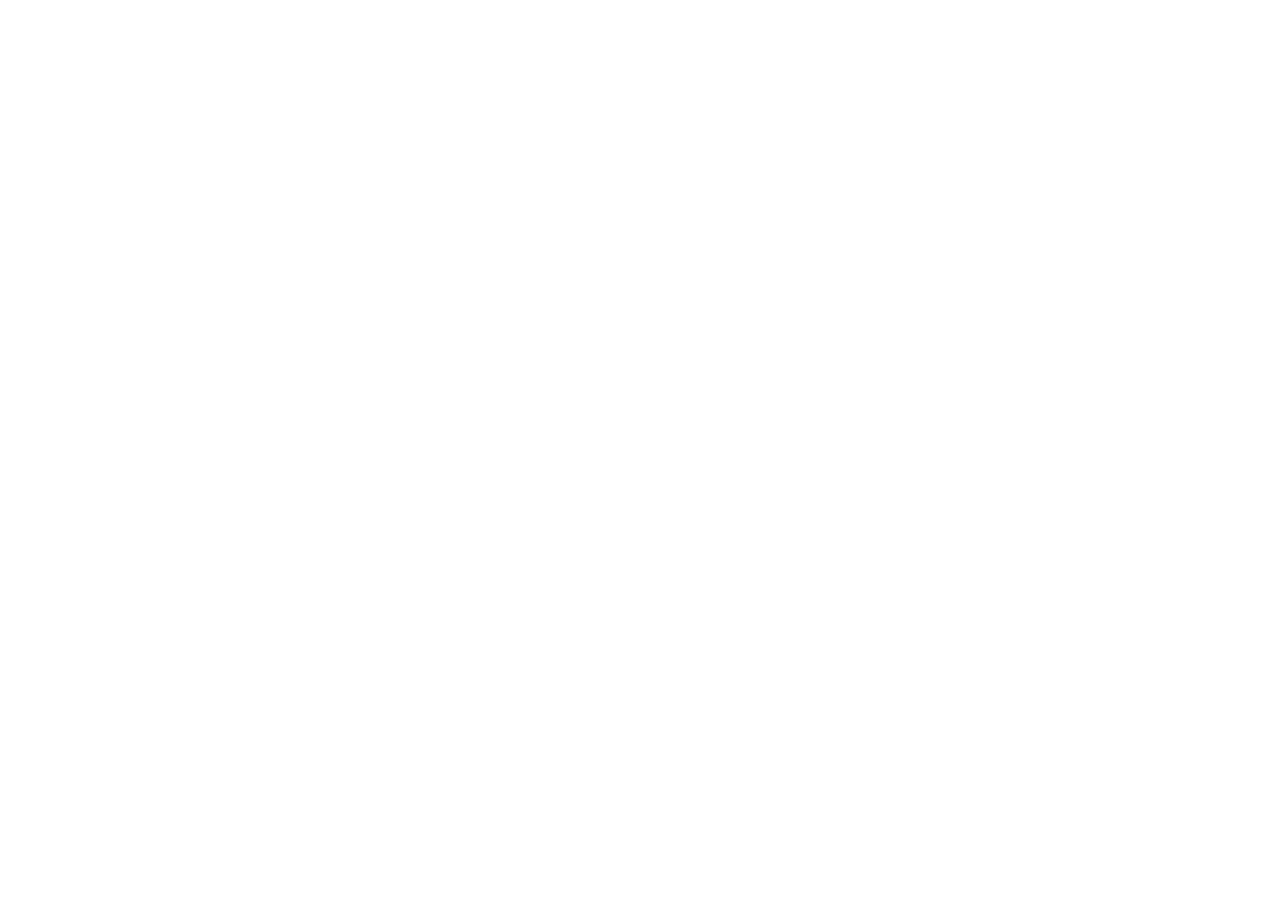
==== index.html @ 3efcebfd "first commit" ====
<!DOCTYPE html>
<html lang="en">
<head>
    <meta charset="UTF-8">
    <meta http-equiv="X-UA-Compatible" content="IE=edge">
    <meta name="viewport" content="width=device-width, initial-scale=1.0">
    <title>Shojib Portfolio</title>
    <link rel="stylesheet" href="style.css">
</head>
<body>
    
</body>
</html>
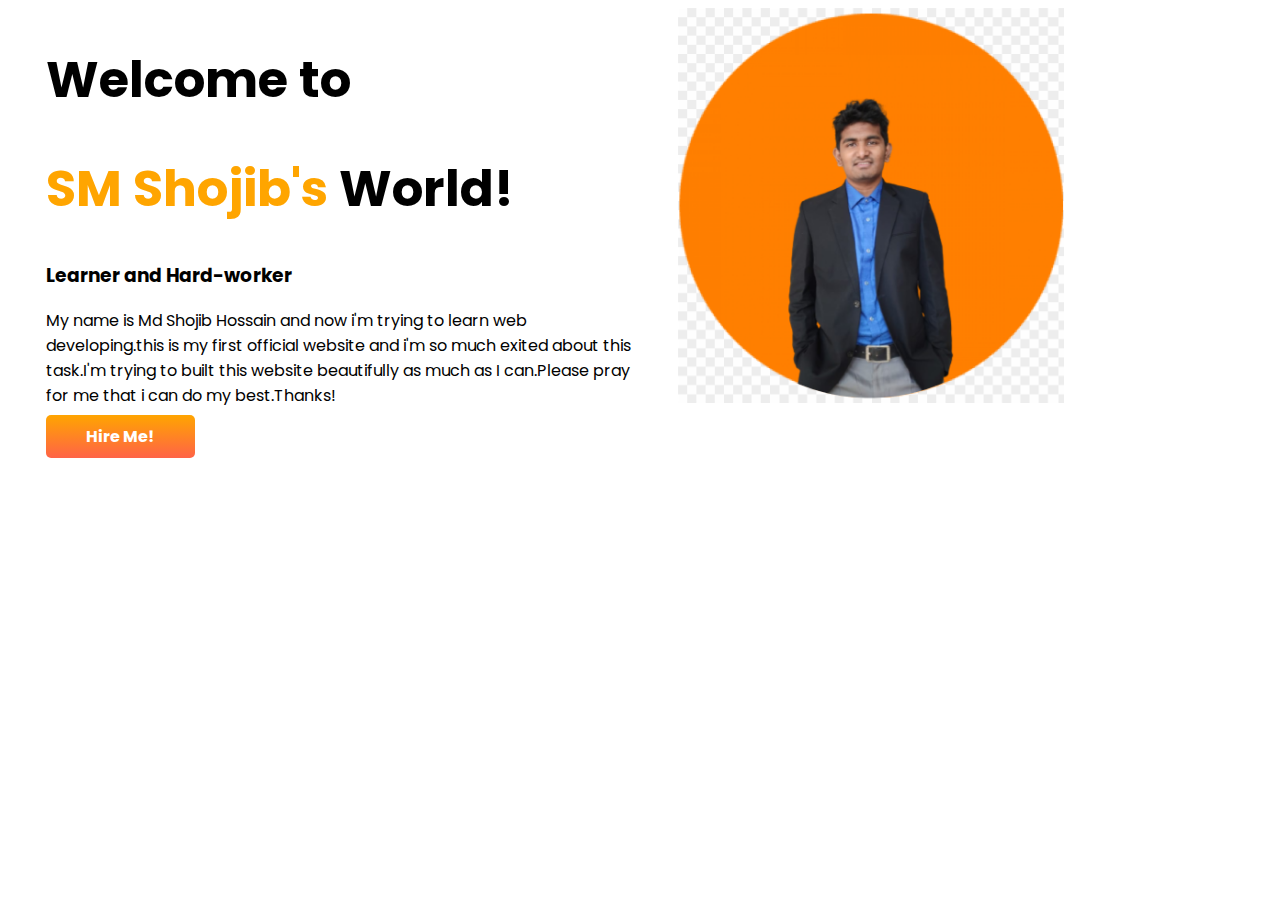
==== commit f85e9ab9: "first_part_added" ====
--- a/index.html
+++ b/index.html
@@ -5,9 +5,25 @@
     <meta http-equiv="X-UA-Compatible" content="IE=edge">
     <meta name="viewport" content="width=device-width, initial-scale=1.0">
     <title>Shojib Portfolio</title>
+    <link rel="preconnect" href="https://fonts.googleapis.com">
+    <link rel="preconnect" href="https://fonts.gstatic.com" crossorigin>
+    <link href="https://fonts.googleapis.com/css2?family=Poppins&display=swap" rel="stylesheet">
     <link rel="stylesheet" href="style.css">
 </head>
 <body>
-    
+    <section>
+        <div class="half-page">
+            <h1>Welcome to </h1>
+            <h1><span  class="Orange-color">SM Shojib's</span> World!</h1>
+            <h3>Learner and Hard-worker</h3>
+            <p>My name is Md Shojib Hossain and now i'm trying to learn web developing.this is my first official website and i'm so much exited about this task.I'm trying to built this website beautifully as much as I can.Please pray for me that i can do my best.Thanks!</p>
+            <a class="link-button" target="_blank" href="https://www.linkedin.com/in/md-shojib-hossain-2423181a3/">Hire Me!</a>
+        </div>
+        
+        <div class="half-page">
+            <img src="showoff/Shojib.png" alt="">
+        </div>
+    </section>
+
 </body>
 </html>--- a/style.css
+++ b/style.css
@@ -0,0 +1,28 @@
+body{
+    font-family: 'Poppins', sans-serif;
+}
+h1{
+    font-size: 50px;
+}
+.Orange-color{
+  color: orange;
+}
+section{
+    display: flex;
+}
+.half-page{
+    width: 50%;
+    padding-left: 3%;
+}
+.half-page img{
+    width: 65%;
+    
+}
+.link-button{
+    text-decoration: none;
+    background-image: linear-gradient(orange,tomato);
+    padding: 10px 40px;
+    color: white;
+    font-weight: 700;
+    border-radius: 5px;
+}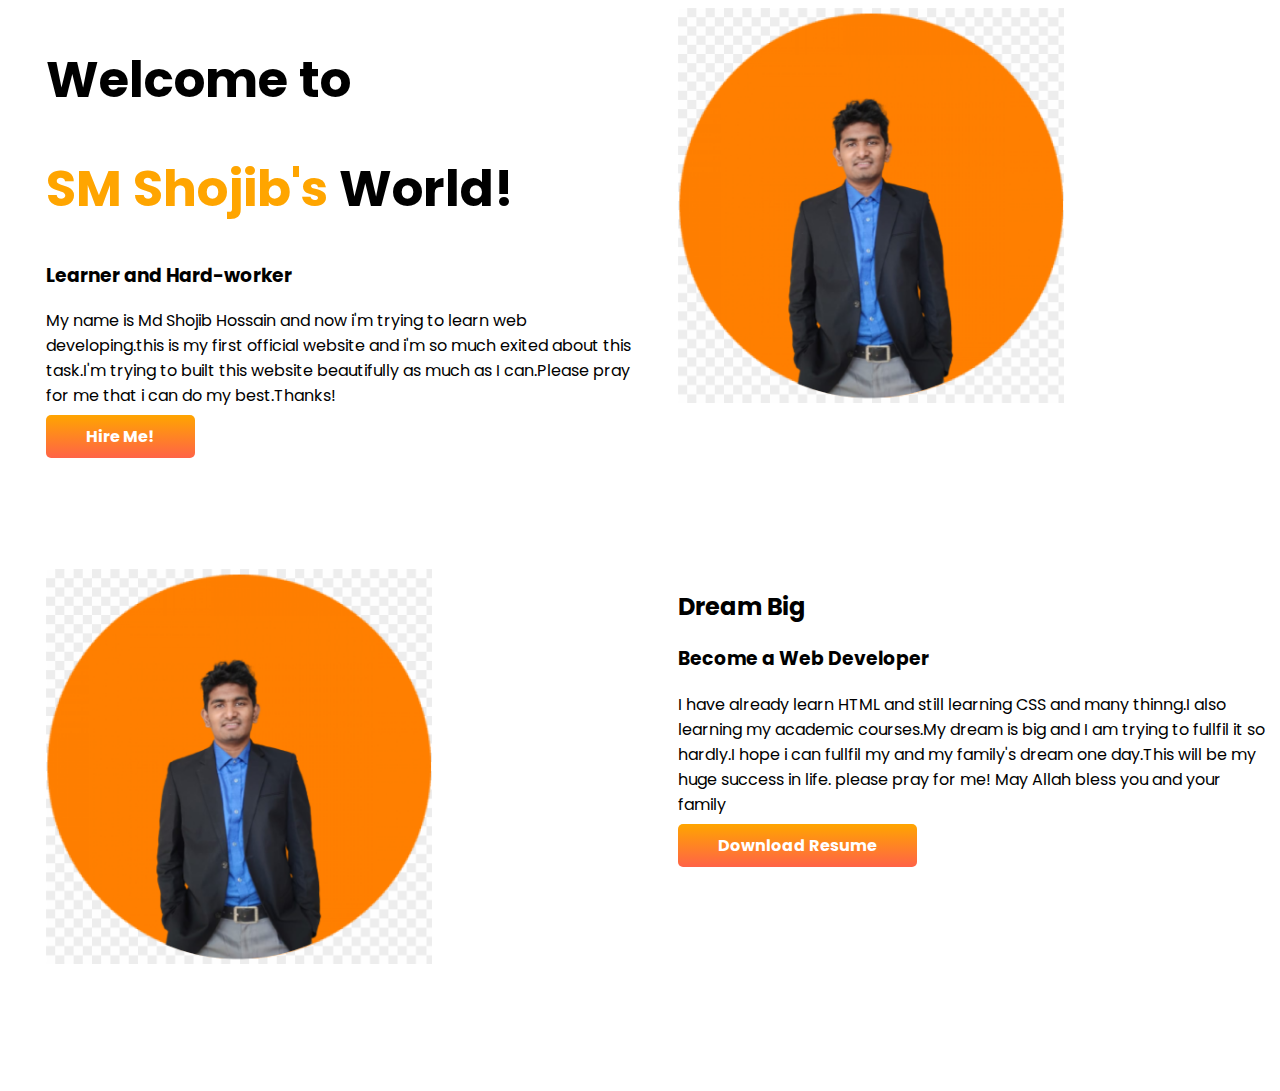
==== commit df155c62: "dream added" ====
--- a/index.html
+++ b/index.html
@@ -24,6 +24,19 @@
             <img src="showoff/Shojib.png" alt="">
         </div>
     </section>
+    <section class="Dream-big">
+        <div class="half-page">
+        <img src="showoff/Shojib.png" alt="">
+        </div>
+
+        <div class="half-page">
+            <h2>Dream Big</h2>
+            <h3>Become a Web Developer</h3>
+            <p>I have already learn HTML and still learning CSS and many thinng.I also learning my academic courses.My dream is big and I am trying to fullfil it so hardly.I hope i can fullfil my and my family's dream one day.This will be my huge success in life. please pray for me! May Allah bless you and your family</p>
+            <a class="link-button" target="_blank" href="https://mybdjobs.bdjobs.com/mybdjobs/masterview.asp">Download Resume</a>
+        </div>
+
+    </section>
 
 </body>
 </html>--- a/style.css
+++ b/style.css
@@ -9,6 +9,7 @@
 }
 section{
     display: flex;
+    margin-bottom: 120px;
 }
 .half-page{
     width: 50%;
@@ -25,4 +26,5 @@
     color: white;
     font-weight: 700;
     border-radius: 5px;
-}+}
+
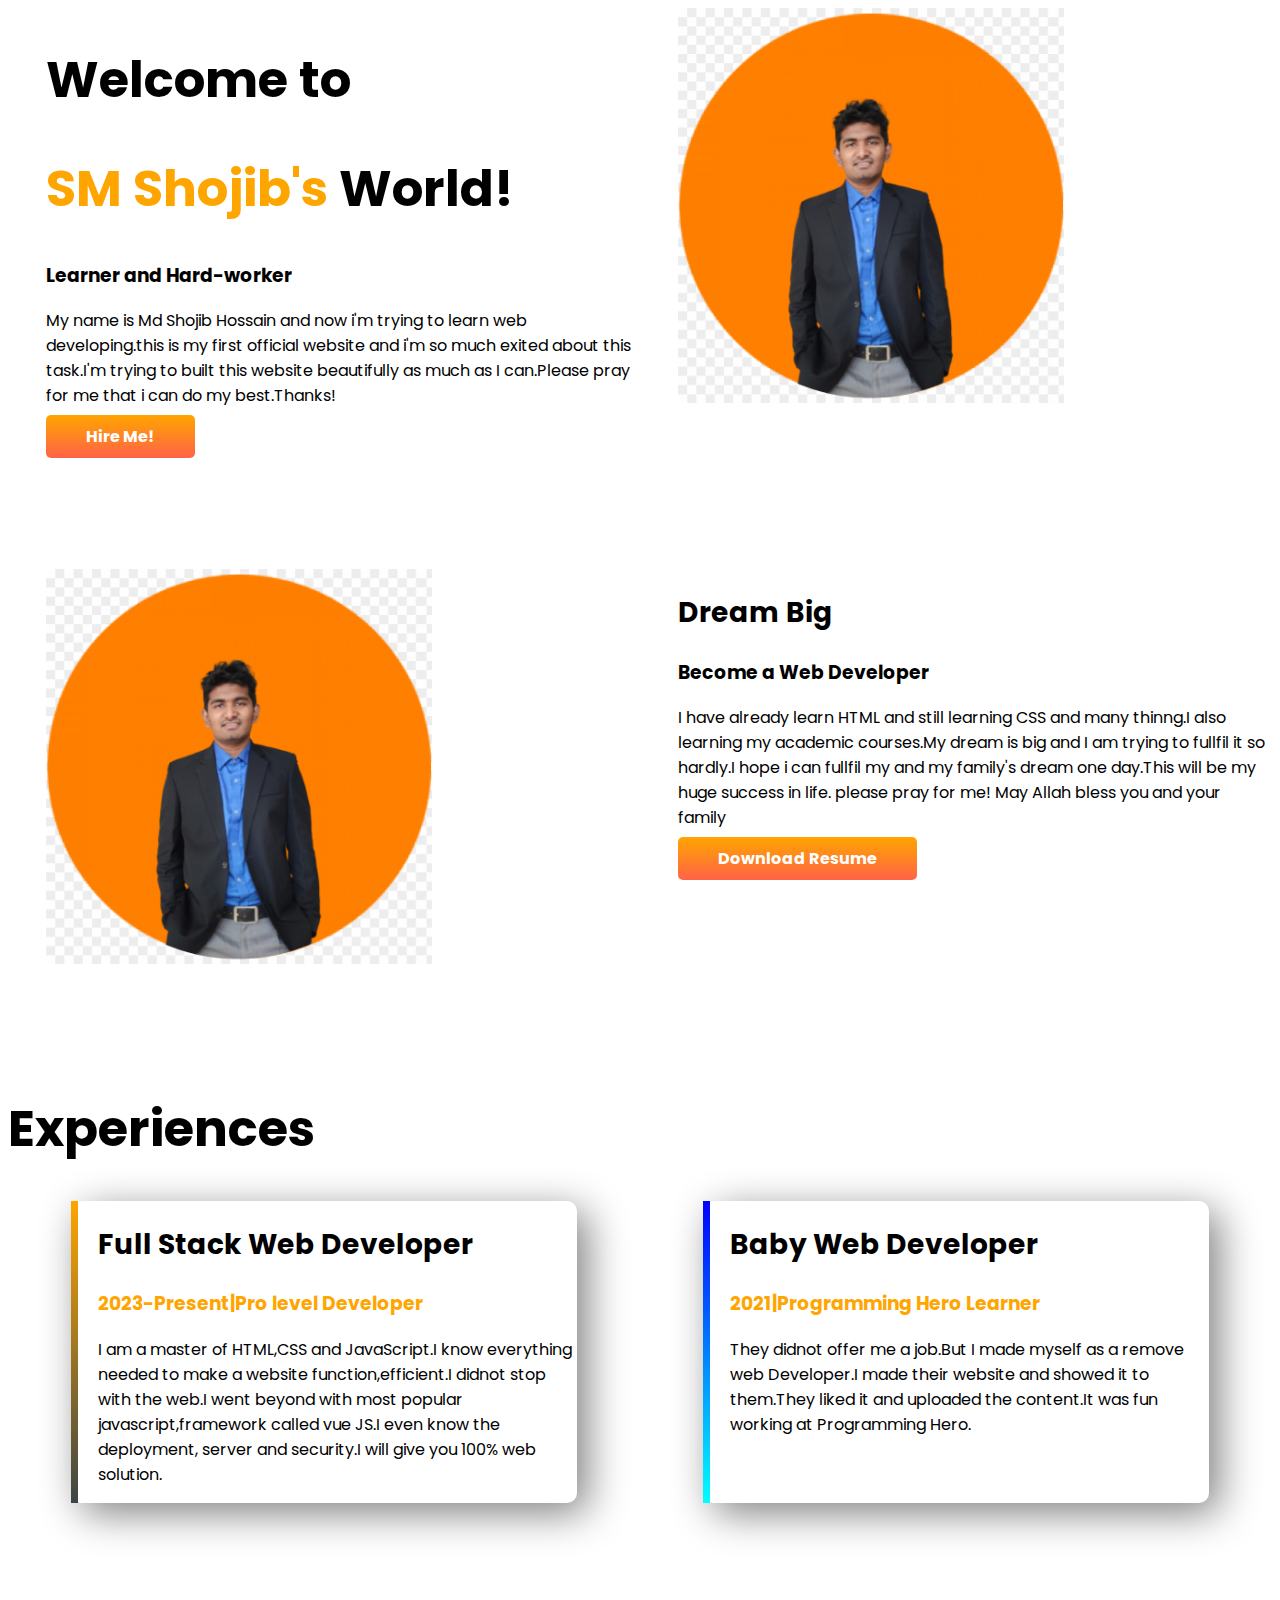
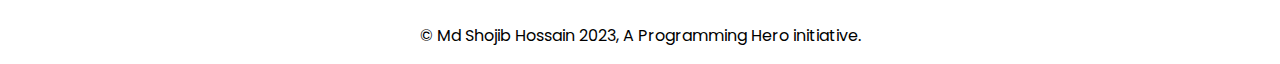
==== commit 3b8bbd86: "exp and footer" ====
--- a/index.html
+++ b/index.html
@@ -11,7 +11,7 @@
     <link rel="stylesheet" href="style.css">
 </head>
 <body>
-    <section>
+    <section class="flexible-conteiner">
         <div class="half-page">
             <h1>Welcome to </h1>
             <h1><span  class="Orange-color">SM Shojib's</span> World!</h1>
@@ -23,8 +23,8 @@
         <div class="half-page">
             <img src="showoff/Shojib.png" alt="">
         </div>
-    </section>
-    <section class="Dream-big">
+    </section >
+    <section class="Dream-big flexible-conteiner">
         <div class="half-page">
         <img src="showoff/Shojib.png" alt="">
         </div>
@@ -35,8 +35,25 @@
             <p>I have already learn HTML and still learning CSS and many thinng.I also learning my academic courses.My dream is big and I am trying to fullfil it so hardly.I hope i can fullfil my and my family's dream one day.This will be my huge success in life. please pray for me! May Allah bless you and your family</p>
             <a class="link-button" target="_blank" href="https://mybdjobs.bdjobs.com/mybdjobs/masterview.asp">Download Resume</a>
         </div>
-
     </section>
+    <section class="Experiences">
+        <h1>Experiences</h1>
+        <div class="flexible-conteiner">
+            <div id="full-web" class="exp-item">
+                <h2>Full Stack Web Developer</h2>
+                <h3 class="Orange-color">2023-Present|Pro level Developer</h3>
+                <p>I am a master of HTML,CSS and JavaScript.I know everything needed to make a website function,efficient.I didnot stop with the web.I went beyond with most popular javascript,framework called vue JS.I even know the deployment, server and security.I will give you 100% web solution.</p>
+            </div>
+            <div id="baby-web" class="exp-item">
+                <h2>Baby Web Developer</h2>
+                <h3 class="Orange-color">2021|Programming Hero Learner</h3>
+                <p>They didnot offer me a job.But I made myself as a remove web Developer.I made their website and showed it to them.They liked it and uploaded the content.It was fun working at Programming Hero.</p>
+            </div>
+        </div>
+    </section>
+    <footer>
+        <p>© Md Shojib Hossain 2023, A Programming Hero initiative.</p>
+    </footer>
 
 </body>
 </html>--- a/style.css
+++ b/style.css
@@ -4,10 +4,13 @@
 h1{
     font-size: 50px;
 }
+h2{
+    font-size: 28px;
+}
 .Orange-color{
   color: orange;
 }
-section{
+.flexible-conteiner{
     display: flex;
     margin-bottom: 120px;
 }
@@ -27,4 +30,24 @@
     font-weight: 700;
     border-radius: 5px;
 }
-
+.exp-item{
+    width: 40%;
+    margin-left: 5%;
+    margin-right: 5%;
+    padding-left: 20px;
+    border-radius: 10px;
+  box-shadow: 10px 10px 40px gray;  
+}
+#baby-web{
+    border-left: 7px solid;
+    border-image: linear-gradient(blue,cyan);
+    border-image-slice: 1 ;
+}
+#full-web{
+    border-left: 7px solid;
+    border-image: linear-gradient(orange,rgb(59, 69, 69));
+    border-image-slice: 1 ;
+}
+footer p{
+    text-align: center;
+}
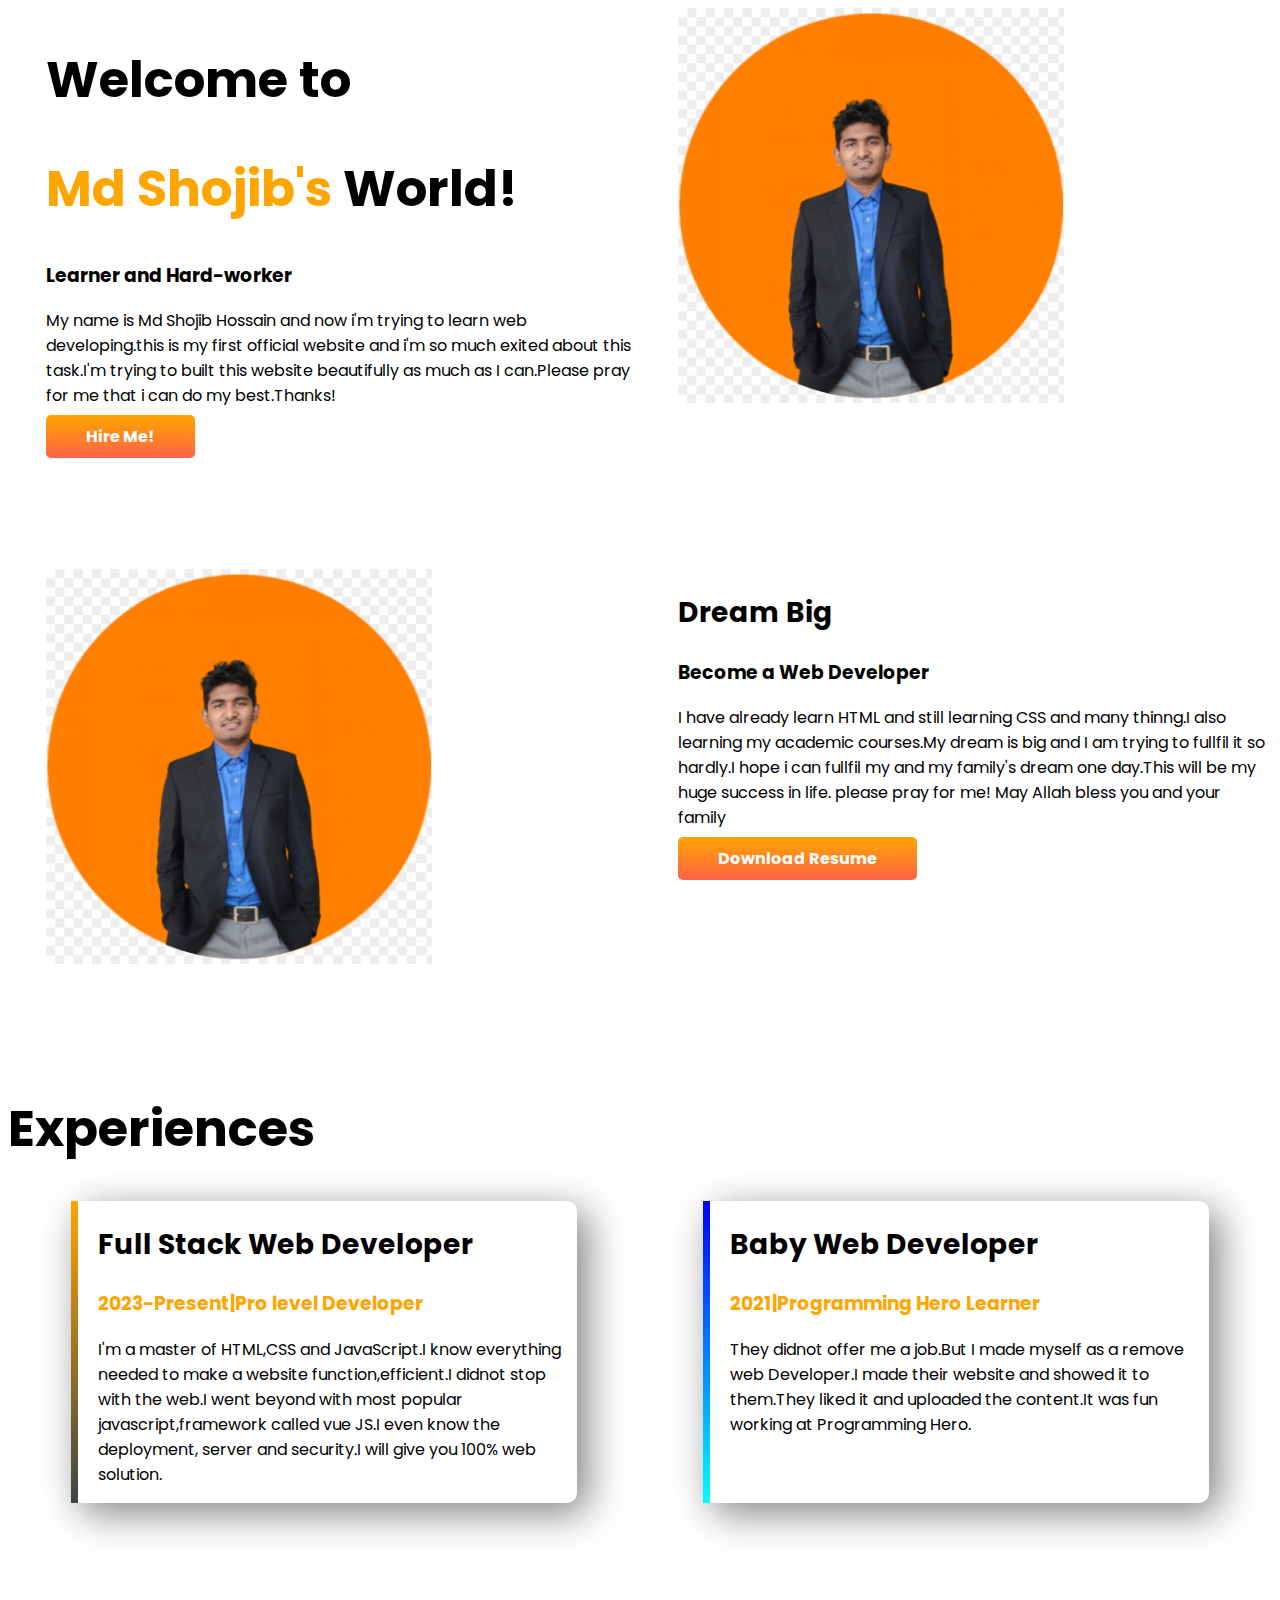
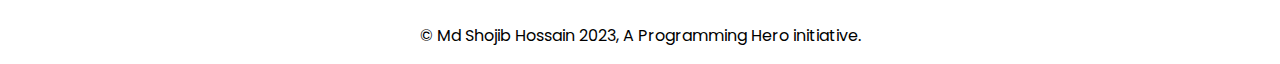
==== commit 6f7f3c07: "I'm" ====
--- a/index.html
+++ b/index.html
@@ -14,7 +14,7 @@
     <section class="flexible-conteiner">
         <div class="half-page">
             <h1>Welcome to </h1>
-            <h1><span  class="Orange-color">SM Shojib's</span> World!</h1>
+            <h1><span  class="Orange-color">Md Shojib's</span> World!</h1>
             <h3>Learner and Hard-worker</h3>
             <p>My name is Md Shojib Hossain and now i'm trying to learn web developing.this is my first official website and i'm so much exited about this task.I'm trying to built this website beautifully as much as I can.Please pray for me that i can do my best.Thanks!</p>
             <a class="link-button" target="_blank" href="https://www.linkedin.com/in/md-shojib-hossain-2423181a3/">Hire Me!</a>
@@ -42,7 +42,7 @@
             <div id="full-web" class="exp-item">
                 <h2>Full Stack Web Developer</h2>
                 <h3 class="Orange-color">2023-Present|Pro level Developer</h3>
-                <p>I am a master of HTML,CSS and JavaScript.I know everything needed to make a website function,efficient.I didnot stop with the web.I went beyond with most popular javascript,framework called vue JS.I even know the deployment, server and security.I will give you 100% web solution.</p>
+                <p>I'm a master of HTML,CSS and JavaScript.I know everything needed to make a website function,efficient.I didnot stop with the web.I went beyond with most popular javascript,framework called vue JS.I even know the deployment, server and security.I will give you 100% web solution.</p>
             </div>
             <div id="baby-web" class="exp-item">
                 <h2>Baby Web Developer</h2>
